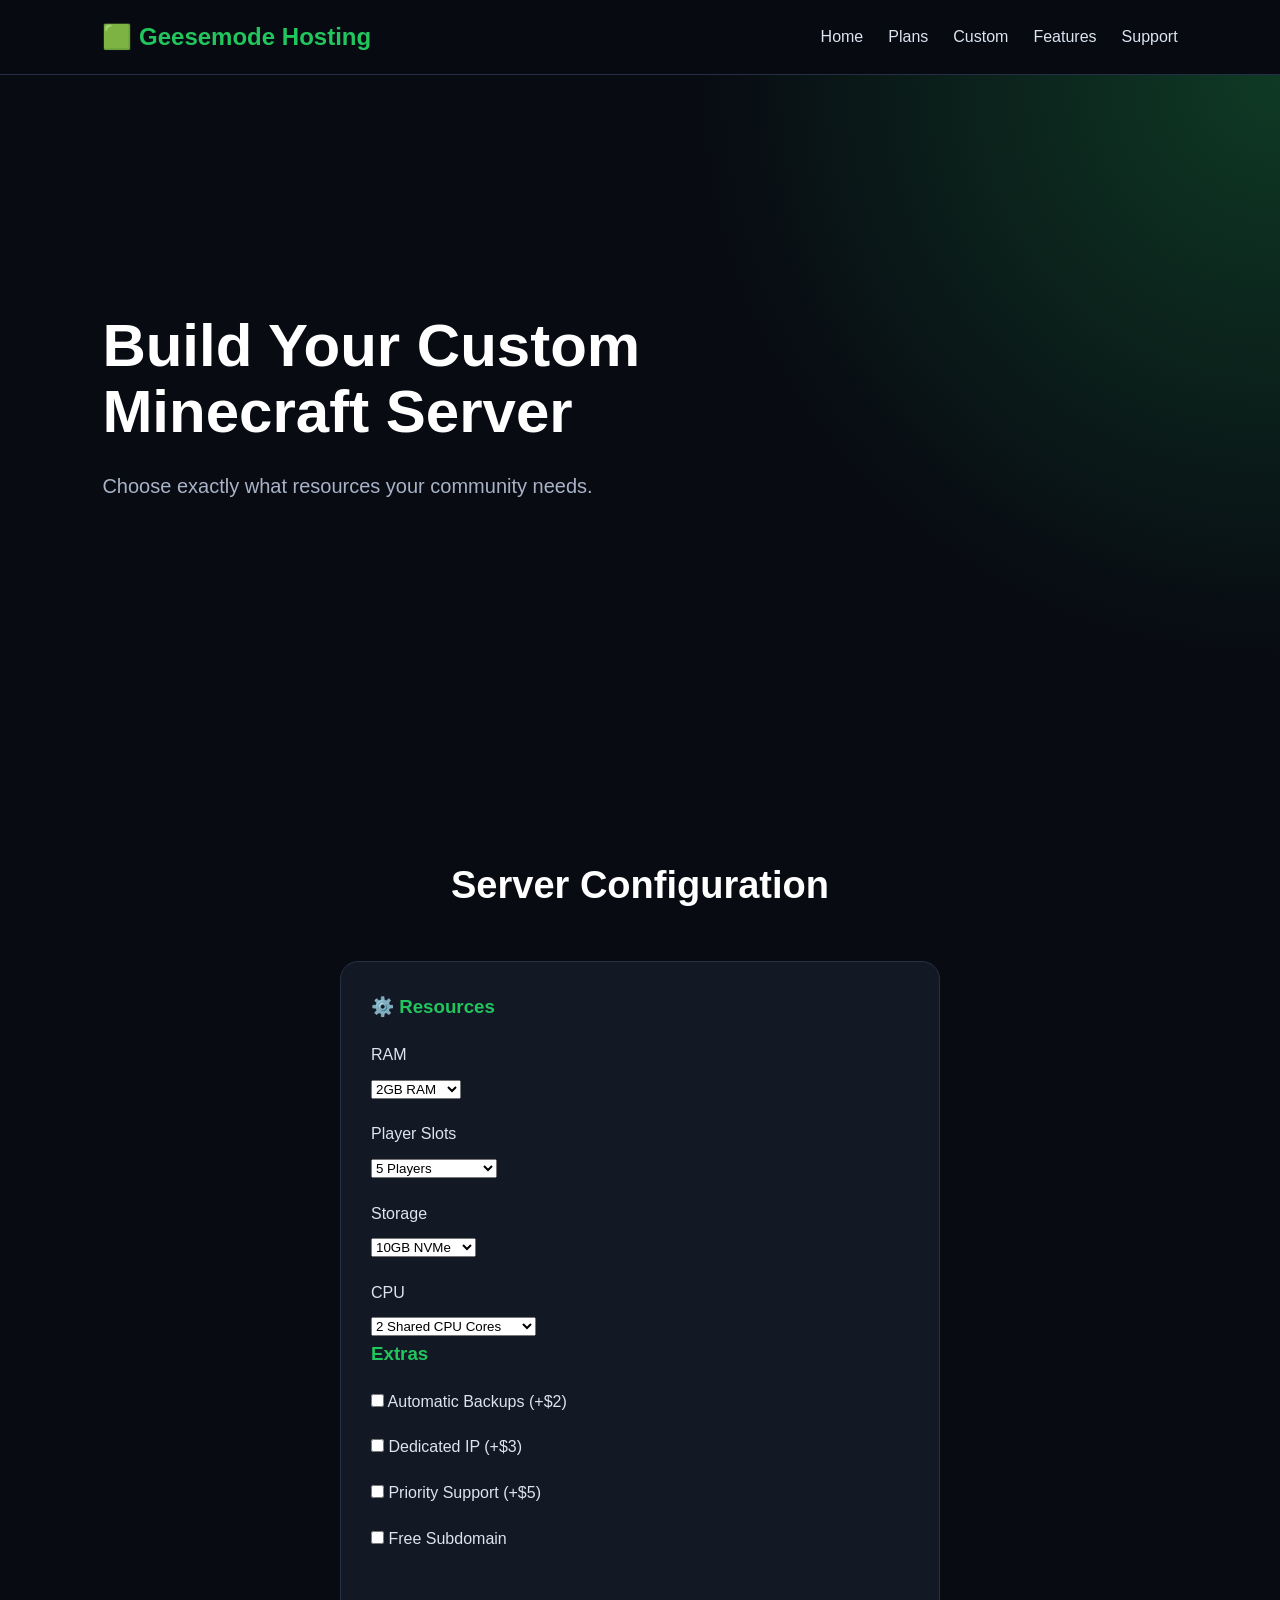
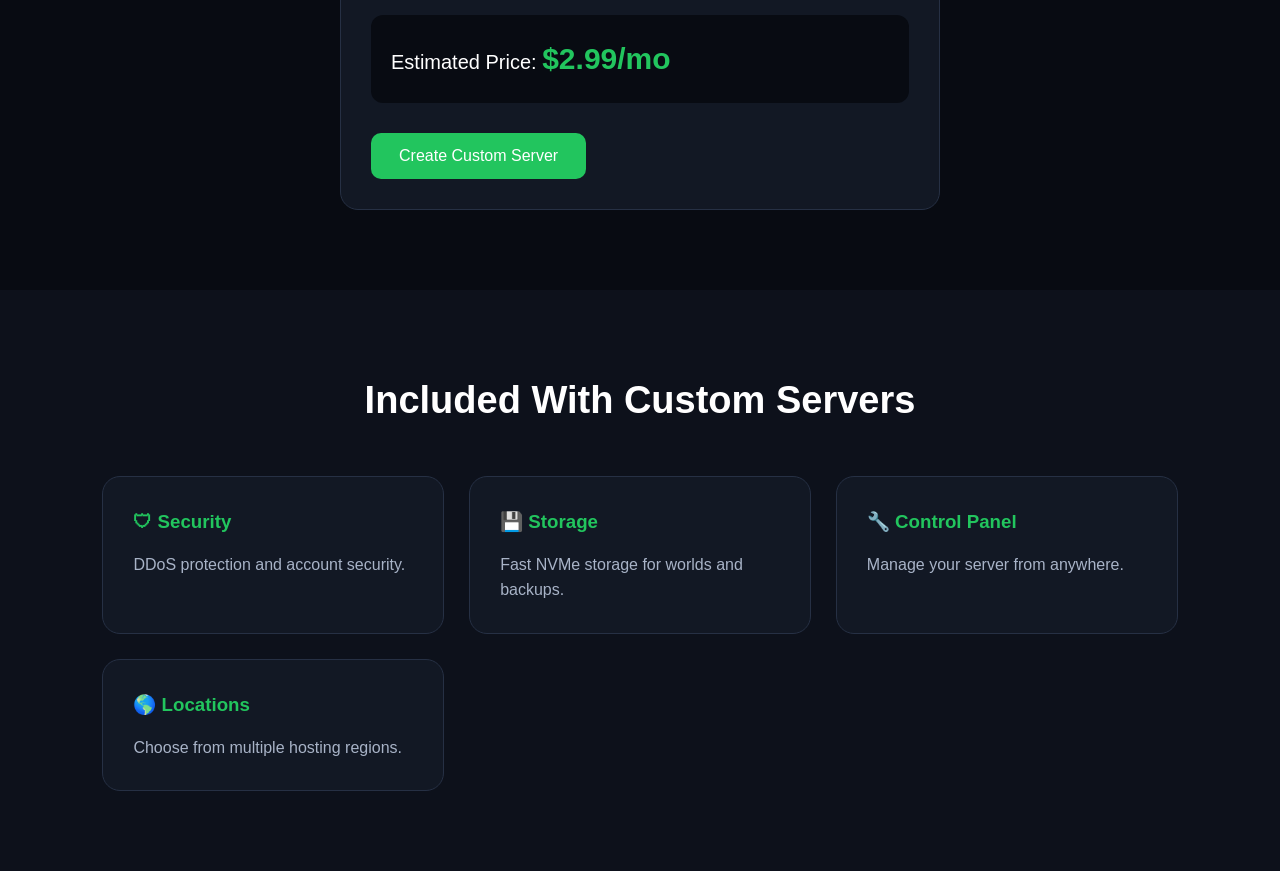
==== custom.html @ 26dae8fa "Add site pages, global stylesheet and JS Add full static site content: new pages for Plans, Custom, " ====
<!DOCTYPE html>
<html lang="en">

<head>

<meta charset="UTF-8">
<meta name="viewport" content="width=device-width, initial-scale=1.0">

<title>Geesemode Hosting | Custom Server</title>

<link rel="stylesheet" href="style.css">

</head>


<body>


<header class="navbar">

<div class="logo">
🟩 Geesemode Hosting
</div>


<nav>

<a href="index.html">Home</a>
<a href="plans.html">Plans</a>
<a href="custom.html">Custom</a>
<a href="features.html">Features</a>
<a href="support.html">Support</a>

</nav>


<button class="mobile-menu" onclick="toggleMenu()">
☰
</button>


</header>







<section class="hero">

<div class="hero-content">

<h1>
Build Your Custom Minecraft Server
</h1>

<p>
Choose exactly what resources your community needs.
</p>

</div>

</section>







<section class="section">


<h2>
Server Configuration
</h2>



<div class="card custom-builder">


<h3>
⚙️ Resources
</h3>



<label for="ram">RAM</label>

<select id="ram" name="ram" onchange="calculateCustomPrice()">

<option value="0">
2GB RAM
</option>

<option value="2">
4GB RAM
</option>

<option value="5">
8GB RAM
</option>

<option value="9">
16GB RAM
</option>

<option value="18">
32GB RAM
</option>

</select>





<label for="players">Player Slots</label>


<select id="players" name="players" onchange="calculateCustomPrice()">

<option value="0">
5 Players
</option>

<option value="1">
10 Players
</option>

<option value="3">
25 Players
</option>

<option value="5">
50 Players
</option>

<option value="10">
100 Players
</option>

<option value="15">
Unlimited Players
</option>

</select>






<label for="storage">Storage</label>


<select id="storage" name="storage" onchange="calculateCustomPrice()">

<option value="0">
10GB NVMe
</option>

<option value="2">
25GB NVMe
</option>

<option value="5">
50GB NVMe
</option>

<option value="10">
100GB NVMe
</option>

<option value="20">
250GB NVMe
</option>

<option value="35">
500GB NVMe
</option>

</select>






<label for="cpu">CPU</label>


<select id="cpu" name="cpu" onchange="calculateCustomPrice()">


<option value="0">
2 Shared CPU Cores
</option>


<option value="3">
4 Shared CPU Cores
</option>


<option value="7">
6 Shared CPU Cores
</option>


<option value="15">
8 Dedicated CPU Cores
</option>


</select>






<h3>
Extras
</h3>


<label class="check">

<input type="checkbox" id="backup"
onchange="calculateCustomPrice()">

Automatic Backups (+$2)

</label>


<label class="check">

<input type="checkbox" id="ip"
onchange="calculateCustomPrice()">

Dedicated IP (+$3)

</label>



<label class="check">

<input type="checkbox" id="priority"
onchange="calculateCustomPrice()">

Priority Support (+$5)

</label>



<label class="check">

<input type="checkbox" id="subdomain">

Free Subdomain

</label>



<br>


<div class="price-box">

Estimated Price:

<strong id="customPrice">
$2.99/mo
</strong>


</div>



<button onclick="openStock()">

Create Custom Server

</button>



</div>


</section>







<section class="section dark">


<h2>
Included With Custom Servers
</h2>


<div class="cards">


<div class="card">

<h3>
🛡 Security
</h3>

<p>
DDoS protection and account security.
</p>

</div>



<div class="card">

<h3>
💾 Storage
</h3>

<p>
Fast NVMe storage for worlds and backups.
</p>

</div>



<div class="card">

<h3>
🔧 Control Panel
</h3>

<p>
Manage your server from anywhere.
</p>

</div>



<div class="card">

<h3>
🌎 Locations
</h3>

<p>
Choose from multiple hosting regions.
</p>

</div>


</div>


</section>







<div id="stockModal" class="modal">


<div class="modal-box">


<h1>
🚫 Out of Stock!
</h1>


<p>
Custom server orders are temporarily unavailable.
</p>


<p>
New hardware is being deployed.
</p>


<button onclick="closeStock()">
Close
</button>


</div>


</div>







<script src="script.js"></script>


<script>

function calculateCustomPrice(){


let price = 2.99;


price += Number(
document.getElementById("ram").value
);


price += Number(
document.getElementById("players").value
);


price += Number(
document.getElementById("storage").value
);


price += Number(
document.getElementById("cpu").value
);



if(document.getElementById("backup").checked){

price += 2;

}



if(document.getElementById("ip").checked){

price += 3;

}



if(document.getElementById("priority").checked){

price += 5;

}



document.getElementById("customPrice").innerHTML =
"$" + price.toFixed(2) + "/mo";


}


</script>


</body>

</html>
---- style.css ----
* {
    margin:0;
    padding:0;
    box-sizing:border-box;
    font-family:Inter, Arial, Helvetica, sans-serif;
}

:root {
    --bg:#080b12;
    --card:#121824;
    --card2:#182131;
    --green:#22c55e;
    --green-dark:#16a34a;
    --text:#ffffff;
    --muted:#a8b3c7;
    --border:#263044;
}


body {
    background:var(--bg);
    color:var(--text);
    line-height:1.6;
}


a {
    color:white;
    text-decoration:none;
}


.navbar {

    position:sticky;
    top:0;
    z-index:100;

    display:flex;
    justify-content:space-between;
    align-items:center;

    padding:18px 8%;

    background:rgba(8,11,18,.85);
    -webkit-backdrop-filter:blur(10px);
    backdrop-filter:blur(10px);

    border-bottom:1px solid var(--border);

}


.logo {

    font-size:24px;
    font-weight:800;

    color:var(--green);

}


nav {

    display:flex;
    gap:25px;

}


nav a {

    color:#dbe4f0;
    transition:.2s;

}


nav a:hover {

    color:var(--green);

}


.mobile-menu {

    display:none;

}





.hero {

    min-height:700px;

    padding:80px 8%;

    display:flex;
    align-items:center;
    justify-content:space-between;

    gap:50px;


    background:

    radial-gradient(circle at top right,
    rgba(34,197,94,.25),
    transparent 40%);

}



.hero-content {

    max-width:650px;

}


.hero h1 {

    font-size:60px;

    line-height:1.1;

    margin-bottom:25px;

}


.hero p {

    font-size:20px;

    color:var(--muted);

    margin-bottom:35px;

}



.hero-buttons {

    display:flex;
    gap:15px;

}



.btn,
button {

    background:var(--green);

    color:white;

    border:none;

    padding:14px 28px;

    border-radius:10px;

    font-size:16px;

    cursor:pointer;

    transition:.25s;

}


.btn:hover,
button:hover {

    background:var(--green-dark);

    transform:translateY(-2px);

}


.secondary {

    background:transparent;

    border:1px solid var(--green);

}





.hero-card {

    background:var(--card);

    padding:35px;

    border-radius:18px;

    border:1px solid var(--border);

    width:350px;

    box-shadow:0 20px 50px #000;

}


.hero-card h3 {

    color:var(--green);

    margin-bottom:20px;

}


.hero-card p {

    margin:15px 0;

    font-size:16px;

}





.stats {

    display:grid;

    grid-template-columns:
    repeat(4,1fr);

    gap:20px;

    padding:40px 8%;

}



.stat {

    background:var(--card);

    border:1px solid var(--border);

    border-radius:15px;

    text-align:center;

    padding:30px;

}


.stat h2 {

    color:var(--green);

    font-size:40px;

}


.stat p {

    color:var(--muted);

}





.section {

    padding:80px 8%;

}


.section.dark {

    background:#0d111b;

}


.section > h2 {

    text-align:center;

    font-size:38px;

    margin-bottom:45px;

}



.center {

    text-align:center;

    color:var(--muted);

}





.cards {

    display:grid;

    grid-template-columns:
    repeat(auto-fit,minmax(260px,1fr));

    gap:25px;

}




.card,
.plan-card {

    background:var(--card);

    border:1px solid var(--border);

    border-radius:18px;

    padding:30px;

    transition:.25s;

}


.card:hover,
.plan-card:hover {

    transform:translateY(-8px);

    border-color:var(--green);

}



.card h3,
.plan-card h3 {

    color:var(--green);

    margin-bottom:15px;

}


.card p {

    color:var(--muted);

}






.software {

    display:flex;

    justify-content:center;

    flex-wrap:wrap;

    gap:15px;

}



.software span {

    background:var(--card);

    border:1px solid var(--border);

    padding:15px 25px;

    border-radius:50px;

    transition:.2s;

}


.software span:hover {

    border-color:var(--green);

    transform:scale(1.05);

}

.plan-card {

    text-align:center;

    position:relative;

}


.plan-card h1 {

    font-size:42px;

    margin:20px 0;

}


.plan-card h1 span {

    font-size:16px;

    color:var(--muted);

}


.plan-card ul {

    list-style:none;

    text-align:left;

    margin:25px 0;

}


.plan-card li {

    padding:8px 0;

    color:#dbe4f0;

}


.plan-card button {

    width:100%;

}



.featured {

    border:2px solid var(--green);

    transform:scale(1.05);

}



.featured:hover {

    transform:scale(1.08);

}



.badge {

    position:absolute;

    top:-15px;

    left:50%;

    transform:translateX(-50%);

    background:var(--green);

    padding:5px 20px;

    border-radius:20px;

    font-size:13px;

    font-weight:bold;

}






.domain-box {

    max-width:700px;

    margin:auto;

    text-align:center;

    background:linear-gradient(
    135deg,
    #121824,
    #182131
    );

    padding:50px;

    border-radius:20px;

    border:1px solid var(--border);

}



.domain-box h3 {

    font-size:35px;

    color:var(--green);

    margin-bottom:15px;

}



.domain-box p {

    color:var(--muted);

}





.domain-features {

    display:flex;

    justify-content:center;

    gap:20px;

    flex-wrap:wrap;

    margin-top:30px;

}



.domain-features div {

    background:var(--card);

    padding:12px 20px;

    border-radius:10px;

    border:1px solid var(--border);

}






.faq {

    max-width:850px;

    margin:auto;

}



.faq-item {

    margin-bottom:15px;

    background:var(--card);

    border:1px solid var(--border);

    border-radius:12px;

    overflow:hidden;

}



.faq-item button {

    width:100%;

    text-align:left;

    border-radius:0;

    background:transparent;

    color:white;

    font-size:18px;

}



.faq-item p {

    display:none;

    padding:20px;

    color:var(--muted);

}



.faq-item.active p {

    display:block;

}







footer {

    background:#05070c;

    padding:50px 8%;

    border-top:1px solid var(--border);

}



.footer-grid {

    display:grid;

    grid-template-columns:
    repeat(auto-fit,minmax(220px,1fr));

    gap:40px;

}



.footer-grid h3 {

    color:var(--green);

    margin-bottom:15px;

}



.footer-grid a {

    color:var(--muted);

}



.footer-grid a:hover {

    color:white;

}



.copyright {

    margin-top:40px;

    text-align:center;

    color:#667085;

}







.modal {

    display:none;

    position:fixed;

    inset:0;

    background:rgba(0,0,0,.8);

    z-index:500;

    align-items:center;

    justify-content:center;

}



.modal-box {

    background:var(--card);

    width:90%;

    max-width:450px;

    padding:40px;

    border-radius:20px;

    border:1px solid var(--border);

    text-align:center;

    animation:popup .25s ease;

}



.modal-box h1 {

    color:#ef4444;

    margin-bottom:20px;

}



.modal-box p {

    color:var(--muted);

    margin:12px 0;

}



.modal-box button {

    margin-top:20px;

}





@keyframes popup {

    from {

        transform:scale(.8);

        opacity:0;

    }

    to {

        transform:scale(1);

        opacity:1;

    }

}






@keyframes fadeUp {

    from {

        opacity:0;

        transform:translateY(30px);

    }

    to {

        opacity:1;

        transform:translateY(0);

    }

}



.hero-content,
.hero-card,
.card,
.plan-card {

    animation:fadeUp .6s ease;

}







@media(max-width:900px) {


.navbar {

    padding:18px 5%;

}


nav {

    display:none;

    position:absolute;

    top:70px;

    left:0;

    width:100%;

    background:#080b12;

    flex-direction:column;

    padding:25px;

}


nav.open {

    display:flex;

}



.mobile-menu {

    display:block;

}



.hero {

    flex-direction:column;

    text-align:center;

    padding:60px 5%;

}



.hero h1 {

    font-size:42px;

}



.hero-buttons {

    justify-content:center;

    flex-wrap:wrap;

}



.hero-card {

    width:100%;

}



.stats {

    grid-template-columns:
    repeat(2,1fr);

    padding:30px 5%;

}



.section {

    padding:60px 5%;

}



.featured {

    transform:none;

}



.featured:hover {

    transform:translateY(-8px);

}



}



@media(max-width:500px) {


.stats {

    grid-template-columns:1fr;

}


.hero h1 {

    font-size:34px;

}


.domain-box {

    padding:30px 20px;

}


.domain-box h3 {

    font-size:25px;

}


}
.comparison-wrapper {
    overflow-x:auto;
}

.comparison {
    width:100%;
    border-collapse:collapse;
    background:#121824;
    border-radius:15px;
    overflow:hidden;
}

.comparison th,
.comparison td {
    padding:18px;
    border:1px solid #263044;
    text-align:center;
}

.comparison th {
    color:#22c55e;
}

.comparison td {
    color:#dbe4f0;
}

.custom-builder {
    max-width:600px;
    margin:auto;
}

.custom-builder label {
    display:block;
    margin-top:20px;
    margin-bottom:8px;
    color:#dbe4f0;
}

.check {
    margin-top:15px;
}

.price-box {
    margin:30px 0;
    padding:20px;
    background:#080b12;
    border-radius:12px;
    font-size:20px;
}

.price-box strong {
    color:#22c55e;
    font-size:30px;
}

.status-box {

    max-width:900px;
    margin:auto;

    background:#121824;

    border:1px solid #22c55e;

    padding:35px;

    border-radius:18px;

    text-align:center;

}


.status-box h2 {

    color:#22c55e;

}



.status-items {

    display:grid;

    grid-template-columns:
    repeat(auto-fit,minmax(180px,1fr));

    gap:20px;

    margin-top:30px;

}



.status-items div {

    background:#080b12;

    padding:20px;

    border-radius:12px;

}



.contact-card {

    max-width:600px;

    margin:auto;

}



.contact-card input,
.contact-card textarea,
.contact-card select {

    width:100%;

    margin:10px 0;

    padding:14px;

    border-radius:8px;

    border:1px solid #263044;

    background:#080b12;

    color:white;

}



.contact-card textarea {

    height:140px;

}
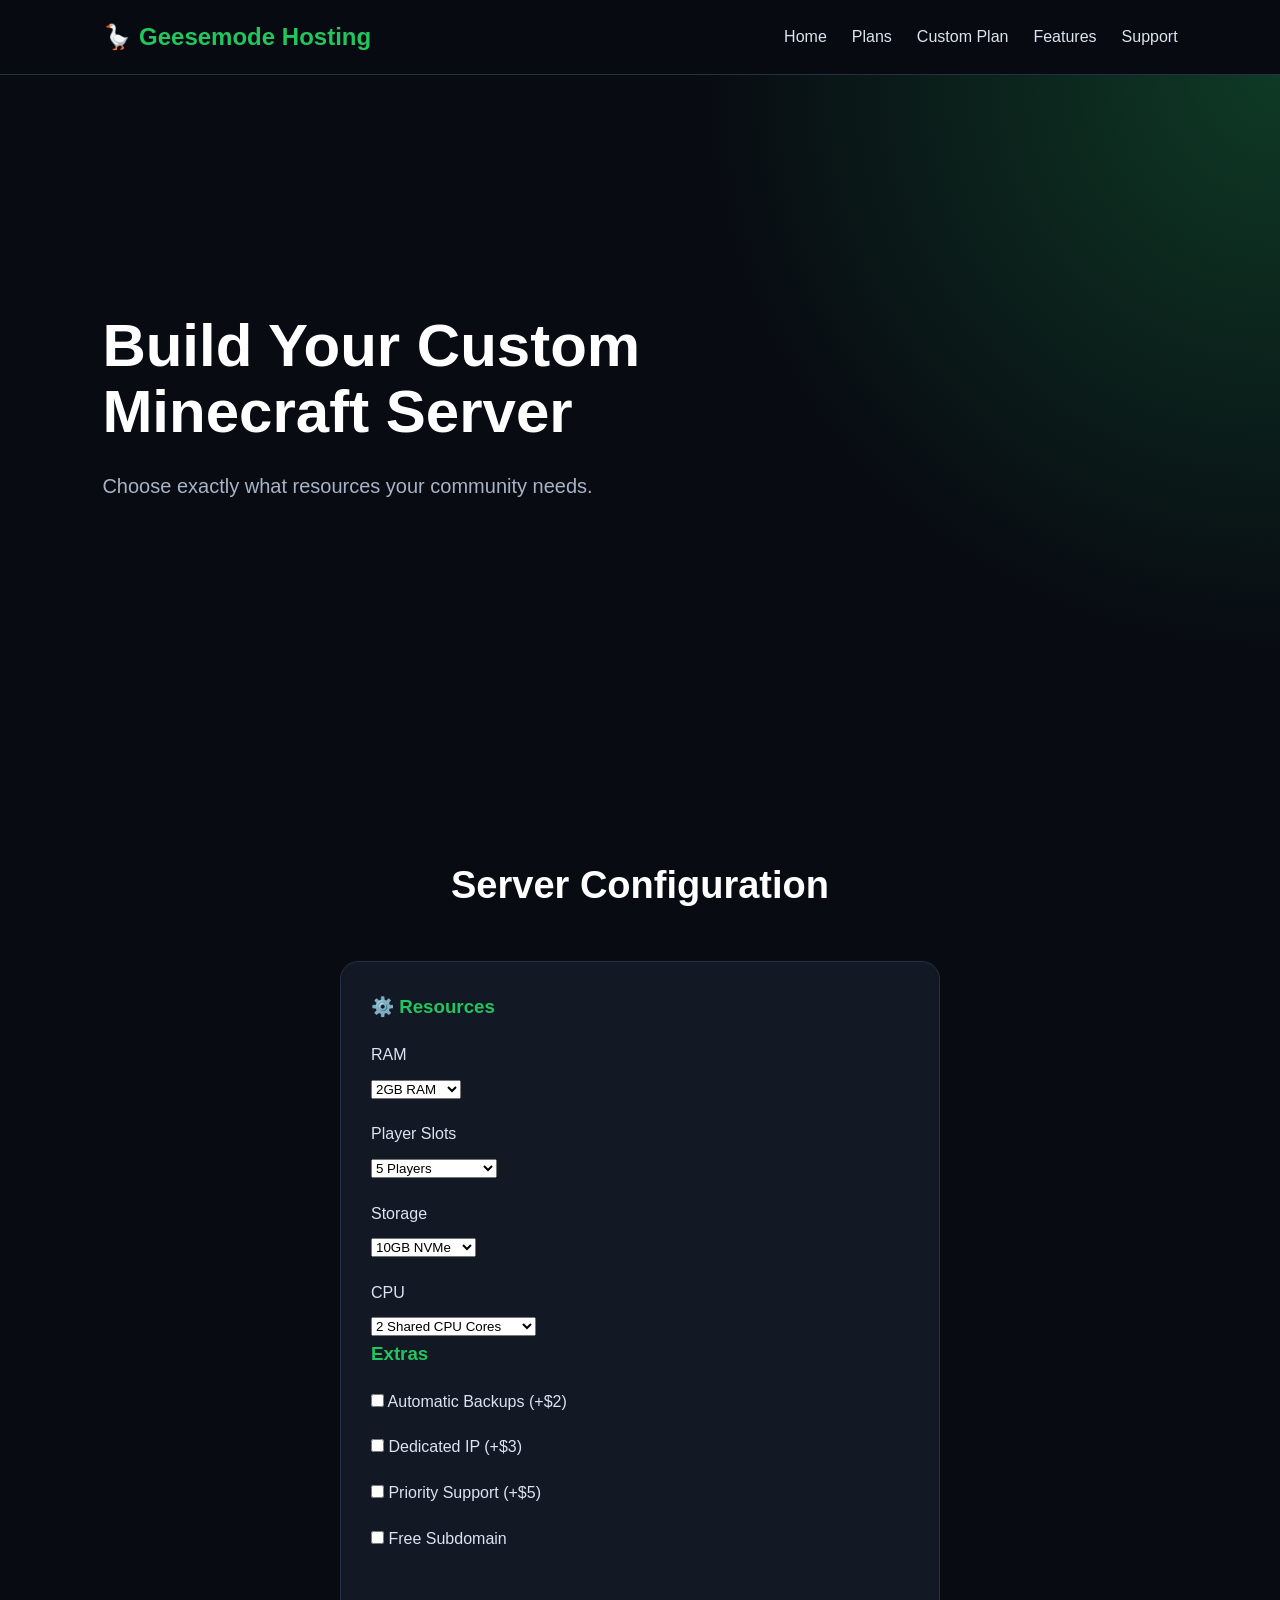
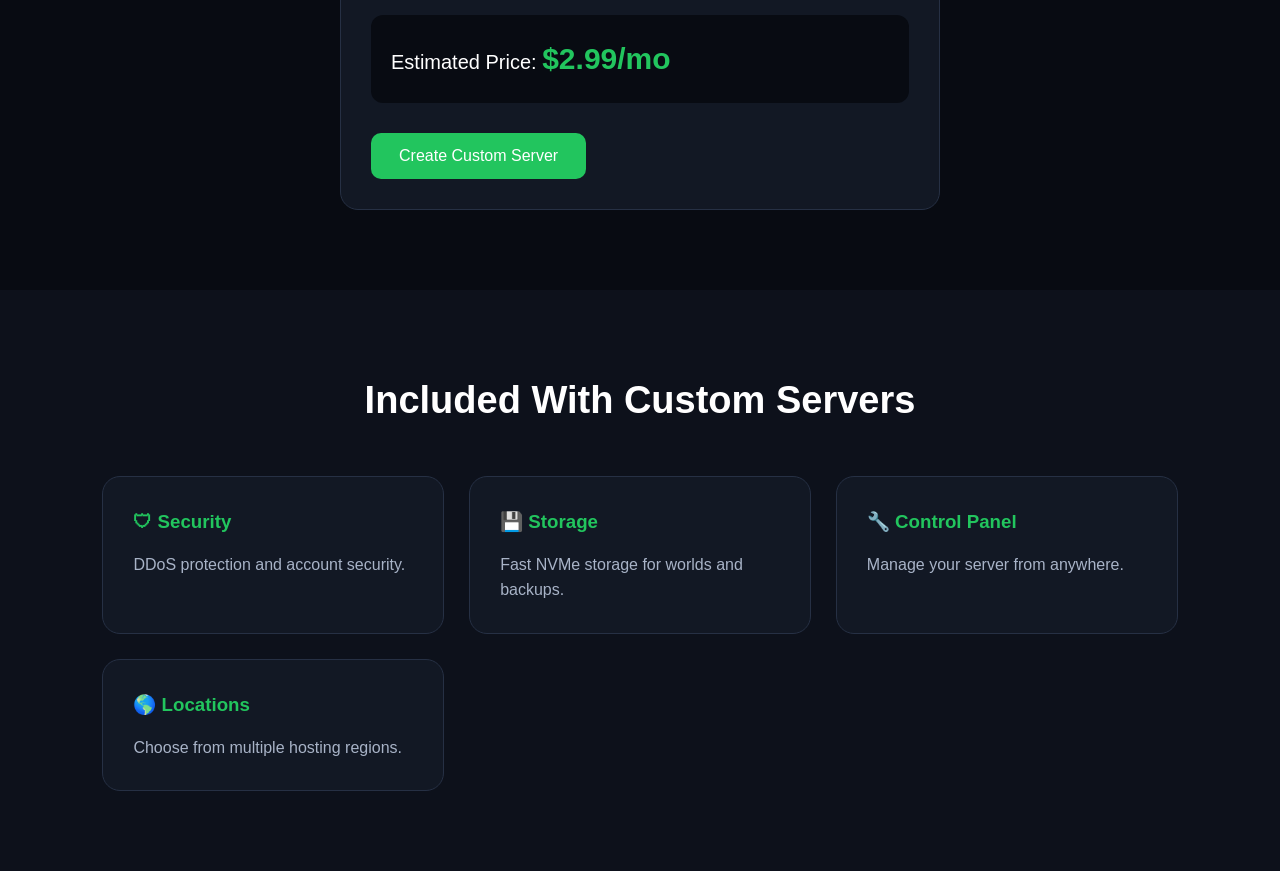
==== commit 20d89ae7: "Add favicon and update branding & links Add icon.png favicon and include it in pages; replace green " ====
--- a/custom.html
+++ b/custom.html
@@ -2,7 +2,7 @@
 <html lang="en">
 
 <head>
-
+<link rel="icon" type="image/x-icon" href="icon.png">
 <meta charset="UTF-8">
 <meta name="viewport" content="width=device-width, initial-scale=1.0">
 
@@ -19,7 +19,7 @@
 <header class="navbar">
 
 <div class="logo">
-🟩 Geesemode Hosting
+🪿 Geesemode Hosting
 </div>
 
 
@@ -27,7 +27,7 @@
 
 <a href="index.html">Home</a>
 <a href="plans.html">Plans</a>
-<a href="custom.html">Custom</a>
+<a href="custom.html">Custom Plan</a>
 <a href="features.html">Features</a>
 <a href="support.html">Support</a>
 
